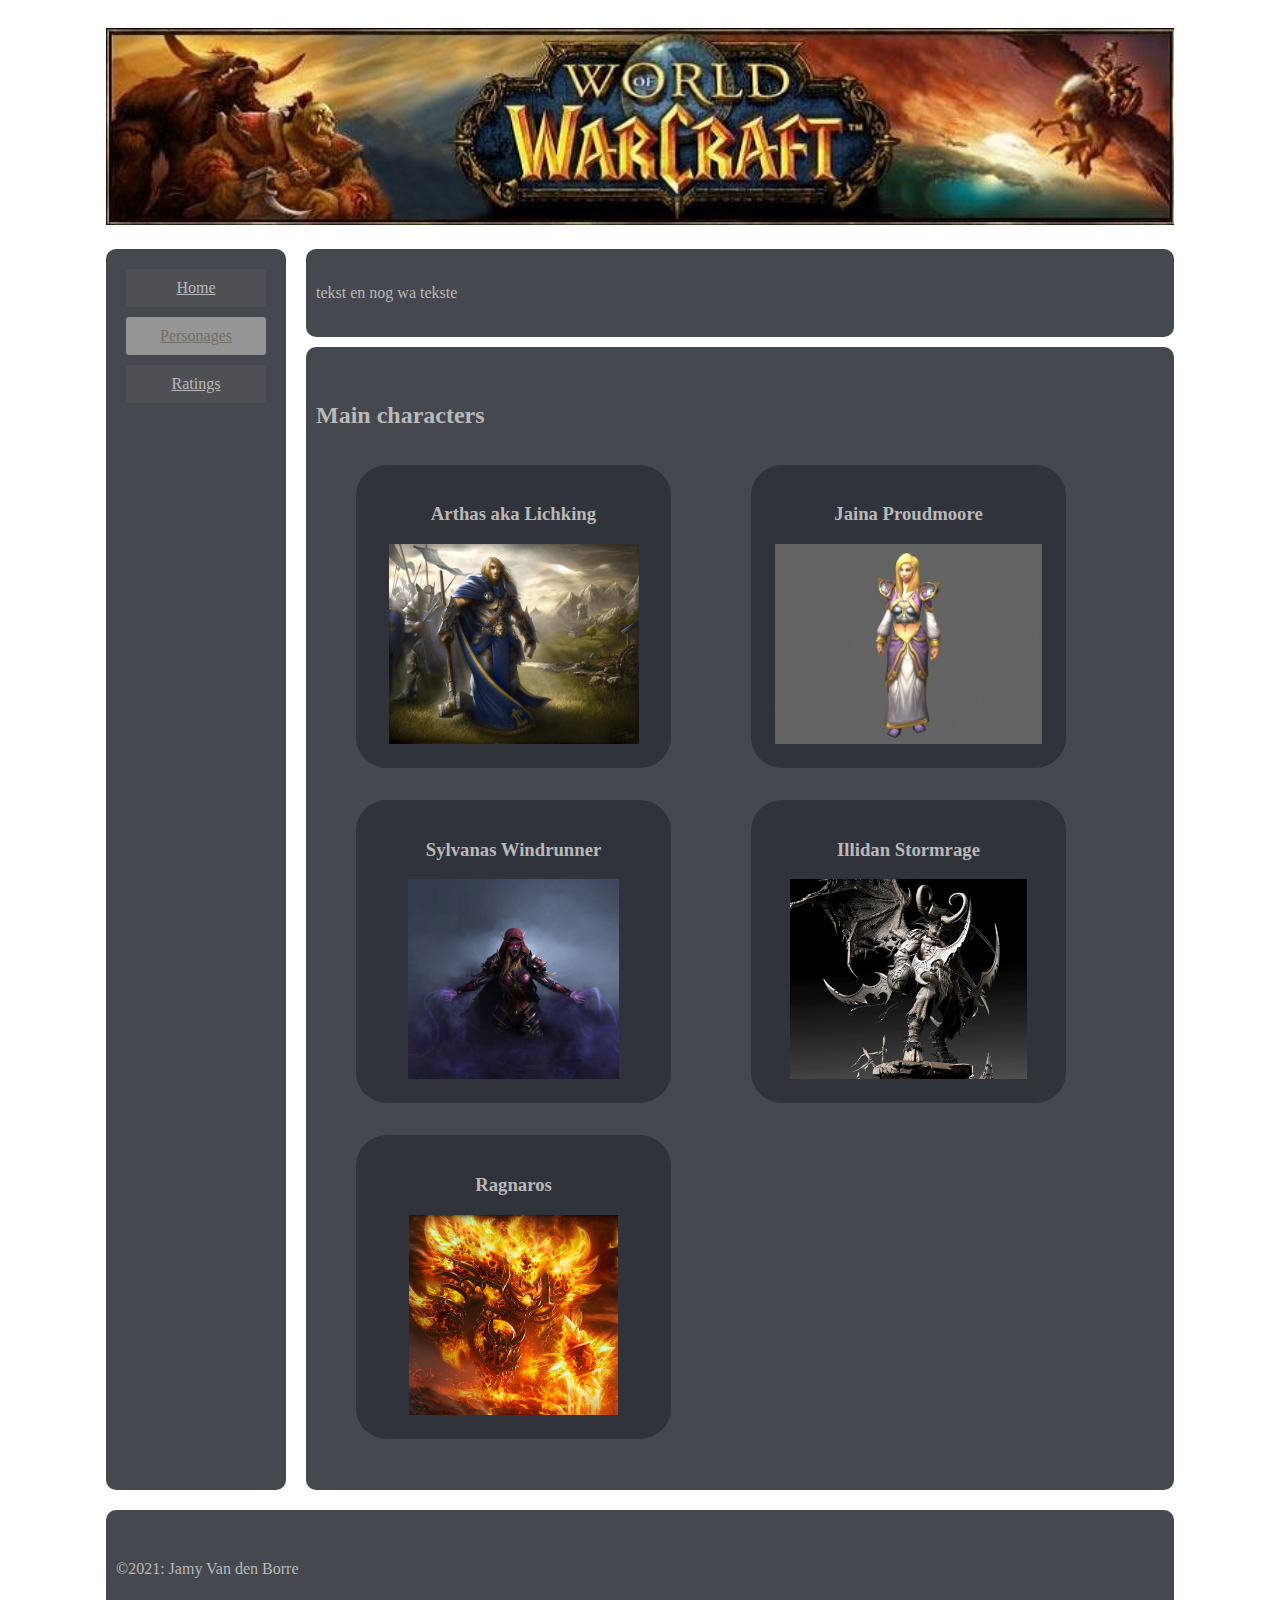
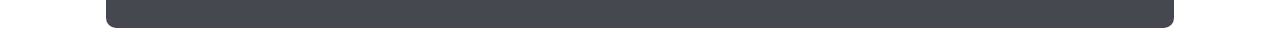
==== personages.html @ ccd1cb8b "Add images to character page" ====
<!DOCTYPE html>
<html lang="en">
<head>
    <meta charset="UTF-8">
    <meta http-equiv="X-UA-Compatible" content="IE=edge">
    <meta name="viewport" content="width=device-width, initial-scale=1.0">
    <link rel="stylesheet" href="css/mainstyle.css">
    <link rel="stylesheet" href="css/positioning.css">
    <link rel="stylesheet" href="css/media-queries.css">
    <title>Personages</title>
</head>
<body>
    <div class="container">
        <header>
            <a href="https://worldofwarcraft.com/en-us/"><img src="images/worldofwarcraftBanner.jpg" alt="World of Warcraft Banner"></a>
        </header>
        <nav>
            <div class="desktop">
                <a href="index.html">Home</a>
                <a href=# class="currentPage">Personages</a>
                <a href="ratings.html">Ratings</a>
            </div>
        </nav>
        <main>
            <section>
                tekst en nog wa tekste
            </section>
            <section>
                <h2>Main characters</h2>
                <div class="fotoContainer">
                    <figure>
                        <h3>Arthas aka Lichking</h3>
                        <img src="images/prince_arthas_by_tamplierpainter-d3g0ks9.jpg" alt="Arthas">
                    </figure>
                    <figure>
                        <h3>Jaina Proudmoore</h3>
                        <img src="images/jaina.jpg" alt="Jaina">
                    </figure>
                    <figure>
                        <h3>Sylvanas Windrunner</h3>
                        <img src="images/Sylvanas.jpg" alt="Sylvanas">
                    </figure>
                    <figure>
                        <h3>Illidan Stormrage</h3>
                        <img src="images/Illidan.jpeg" alt="Illidan">
                    </figure>
                    <figure>
                        <h3>Ragnaros</h3>
                        <img src="images/Ragnaros_the_Firelord.png" alt="Ragnaros">
                    </figure>
                </div>
            </section>
        </main>
        <footer>
            &copy;2021: Jamy Van den Borre
        </footer>
    </div>
</body>
</html>
---- css/mainstyle.css ----
body{
    background: url(../images/background_worldofwarcraft_shadowlands.jpg);
    background-size: cover;
    background-position: center;
    background-repeat: no-repeat;
    background-attachment: fixed;
    margin-right: auto;
    margin-left: auto;
    padding: 10px;
    width: 85%;
    color: rgb(185, 185, 185);
}
nav, section, footer{
    margin: 10px;
    border-radius: 10px;
    background-color: #22242cd5;
}
header{
    margin: 10px;
    text-align: center;
}
header img{
    width: 100%;
}
.menuToggle{
    position: relative;
}
.menuToggle input{
    display: block;
    width: 40px;
    height: 40px;
    position:absolute;
    top: -15px;
    left: -2px;
    opacity: 0;
    z-index: 2;
}
.menuToggle span{
    display: inline-block;
    width: 20px;
    height: 4px;
    margin-bottom: 5px;
    position: relative;
    background: #cdcdcd;
    border-radius: 3px;
    transition: transform 0.5s cubic-bezier(0.77,0.2,0.05,1.0),
                background-color 1s;
}
.menuToggle .spanLeft{
    transform: rotate(45deg) translate(5px, -4px);
}
.menuToggle .spanRight{
    transform: rotate(-45deg) translate(-5px, -4px);
}
.menuToggle input:hover ~ span{
    background: #FF9800;
}
.menuToggle input:checked ~ .spanLeft{
    transform: rotate(-45deg) translate(5px, 4px);
}
.menuToggle input:checked ~ .spanRight{
    transform: rotate(45deg) translate(-5px, 4px);
}
.menuToggle .text{
    transition: font-size 0.5s cubic-bezier(0.77,0.2,0.05,1.0)
}
.menuToggle input:checked ~ .text{
    font-size: 0px;
}
.desktop{
    display: flex;
    flex-direction: column;
    margin: 10px;
    text-align: center;
    align-content: center;
}
nav div a{
    background-color: rgba(114, 109, 102, 0.233);
    margin: 10px 10px 0px 10px;
    border-radius: 3px;
    padding: 10px;
    color: rgb(185, 185, 185);
}
nav div a:hover, .currentPage{
    background-color: rgb(150, 150, 150);
    color: rgb(114, 109, 102);
}
section{
    padding: 35px 10px 35px 10px;
}
footer{
    padding: 50px 10px 50px 10px;
}
.fotoContainer{
    display: flex;
    flex-wrap: wrap;
    align-content: center;
}
.fotoContainer figure{
    text-align: center;
    background-color: #22242c91;
    padding: 20px;
    border-radius: 10%;
    width: 275px;
}
.fotoContainer figure img{
    max-height: 200px;
}
---- css/positioning.css ----
.container{
    display: grid;
    grid-template-areas: 'header header' 'nav main' 'footer footer';
    grid-template-rows: repeat(3 auto);
    grid-template-columns: 200px auto;
}
header{
    grid-area: header;
}
nav{
    grid-area: nav;
}
main{
    grid-area: main;
}
footer{
    grid-area: footer;
}
---- css/media-queries.css ----
@media only screen and (max-width: 600px){
    .container{
        grid-template-areas: 'header' 'nav' 'main' 'footer';
        grid-template-columns: auto;
        grid-template-rows: auto;
    }
    body{
        font-size: 20px;
        width: 95%;
    }
}
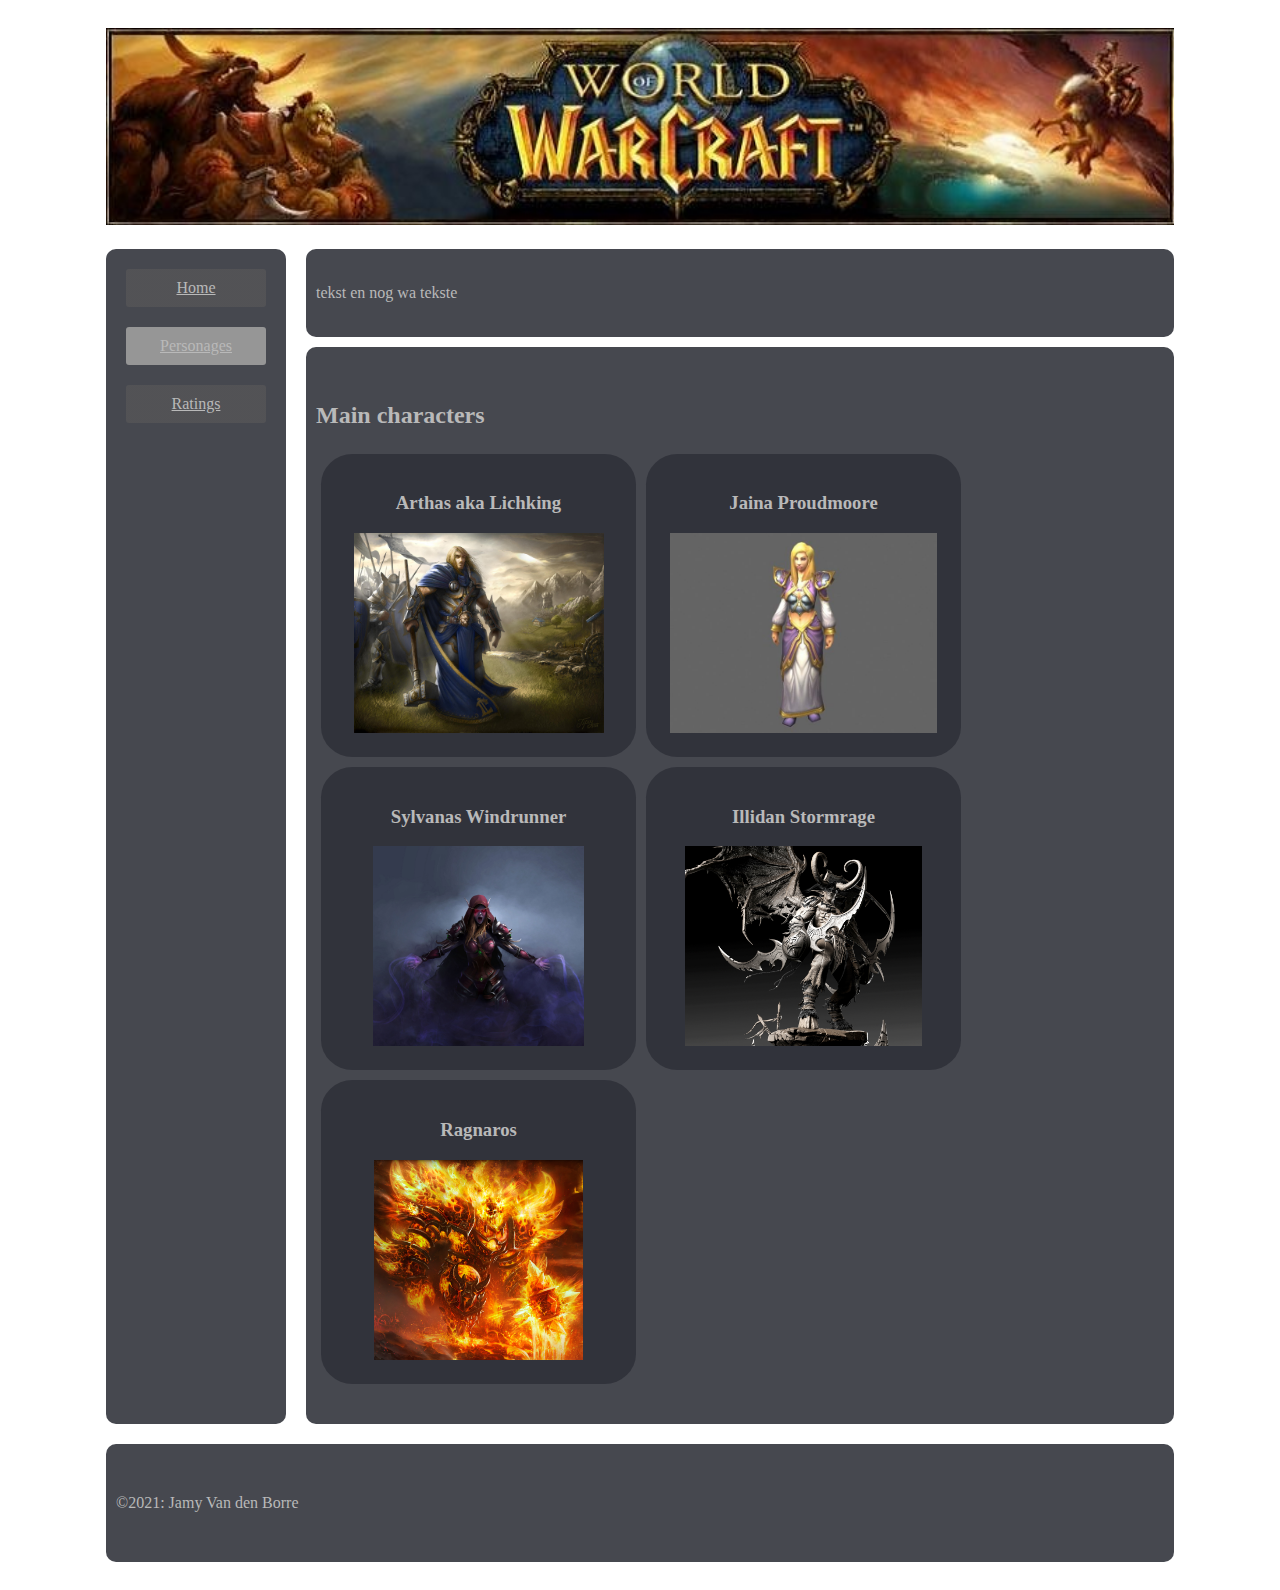
==== commit 5b296adb: "Implement hover nav buttons" ====
--- a/personages.html
+++ b/personages.html
@@ -16,9 +16,27 @@
         </header>
         <nav>
             <div class="desktop">
-                <a href="index.html">Home</a>
-                <a href=# class="currentPage">Personages</a>
-                <a href="ratings.html">Ratings</a>
+                <a href="index.html">
+                    <div class="outer">
+                        <div class="hover">
+                            Home
+                        </div>
+                    </div>
+                </a>
+                <a href=#>
+                    <div class="outer">
+                        <div class="currentPage">
+                            Personages
+                        </div>
+                    </div>
+                </a>
+                <a href="ratings.html">
+                    <div class="outer">
+                        <div class="hover">
+                            Ratings
+                        </div>
+                    </div>
+                </a>
             </div>
         </nav>
         <main>
--- a/css/mainstyle.css
+++ b/css/mainstyle.css
@@ -10,6 +10,7 @@
     padding: 10px;
     width: 85%;
     color: rgb(185, 185, 185);
+    overflow-x: hidden;
 }
 nav, section, footer{
     margin: 10px;
@@ -68,23 +69,38 @@
 .menuToggle input:checked ~ .text{
     font-size: 0px;
 }
-.desktop{
+nav .desktop{
     display: flex;
     flex-direction: column;
-    margin: 10px;
+    margin: 20px;
     text-align: center;
     align-content: center;
 }
-nav div a{
-    background-color: rgba(114, 109, 102, 0.233);
-    margin: 10px 10px 0px 10px;
+.outer{
+    margin: 0px 0px 20px 0px;
+}
+nav .desktop .hover, nav a{
+    color: rgb(185, 185, 185);
+}
+nav .desktop .hover{
     border-radius: 3px;
     padding: 10px;
-    color: rgb(185, 185, 185);
+    display: block;
+    
+    background: linear-gradient(to right, 
+    rgb(150, 150, 150) 50%, rgba(114, 109, 102, 0.281) 50%);
+    background-size: 200% 100%;
+    background-position: right bottom;
+    transition: background-position .5s ease-out;
 }
-nav div a:hover, .currentPage{
+.currentPage{
     background-color: rgb(150, 150, 150);
-    color: rgb(114, 109, 102);
+    border-radius: 3px;
+    padding: 10px;
+    display: block;
+}
+nav .desktop .hover:hover{
+    background-position: left bottom;
 }
 section{
     padding: 35px 10px 35px 10px;
@@ -103,6 +119,7 @@
     padding: 20px;
     border-radius: 10%;
     width: 275px;
+    margin: 5px;
 }
 .fotoContainer figure img{
     max-height: 200px;
--- a/css/media-queries.css
+++ b/css/media-queries.css
@@ -1,4 +1,4 @@
-@media only screen and (max-width: 600px){
+@media only screen and (max-width: 512px){
     .container{
         grid-template-areas: 'header' 'nav' 'main' 'footer';
         grid-template-columns: auto;
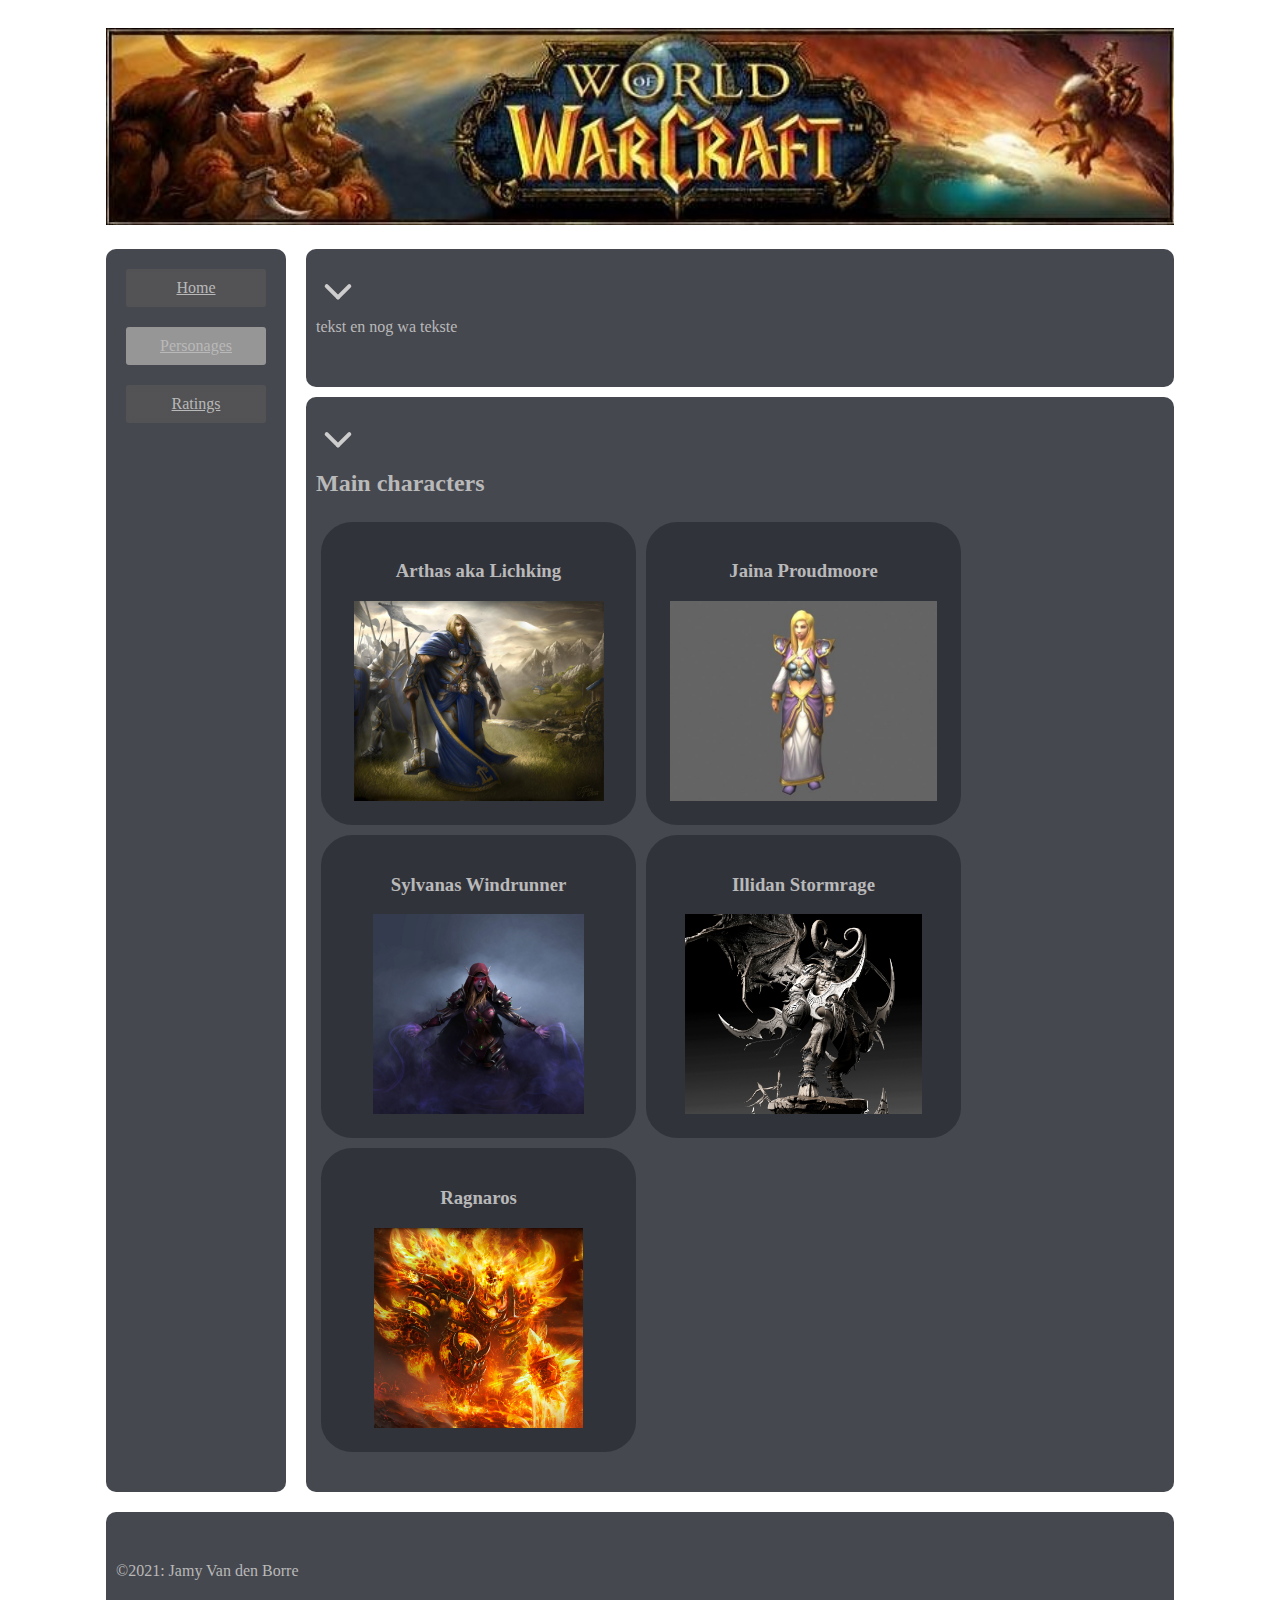
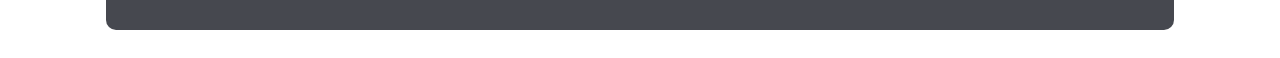
==== commit 93a45ef3: "Add new css file InvertButton.css" ====
--- a/personages.html
+++ b/personages.html
@@ -7,6 +7,7 @@
     <link rel="stylesheet" href="css/mainstyle.css">
     <link rel="stylesheet" href="css/positioning.css">
     <link rel="stylesheet" href="css/media-queries.css">
+    <link rel="stylesheet" href="css/invertButton.css">
     <title>Personages</title>
 </head>
 <body>
@@ -16,56 +17,72 @@
         </header>
         <nav>
             <div class="desktop">
-                <a href="index.html">
-                    <div class="outer">
+                <div class="outer">
+                    <a href="index.html">
                         <div class="hover">
                             Home
                         </div>
-                    </div>
-                </a>
-                <a href=#>
-                    <div class="outer">
+                    </a>
+                </div>
+                
+                <div class="outer">
+                    <a href=#>
                         <div class="currentPage">
                             Personages
                         </div>
-                    </div>
-                </a>
-                <a href="ratings.html">
-                    <div class="outer">
+                    </a>
+                </div>
+                
+                <div class="outer">
+                    <a href="ratings.html">
                         <div class="hover">
                             Ratings
                         </div>
-                    </div>
-                </a>
+                    </a>
+                </div>
             </div>
         </nav>
         <main>
             <section>
-                tekst en nog wa tekste
+                <div class="menuToggle">
+                    <input type="checkbox">
+                    <span class="spanLeft"></span>
+                    <span class="spanRight"></span>
+                    <div class="text">
+                        <p>tekst en nog wa tekste</p> 
+                    </div>
+                </div>
             </section>
             <section>
-                <h2>Main characters</h2>
-                <div class="fotoContainer">
-                    <figure>
-                        <h3>Arthas aka Lichking</h3>
-                        <img src="images/prince_arthas_by_tamplierpainter-d3g0ks9.jpg" alt="Arthas">
-                    </figure>
-                    <figure>
-                        <h3>Jaina Proudmoore</h3>
-                        <img src="images/jaina.jpg" alt="Jaina">
-                    </figure>
-                    <figure>
-                        <h3>Sylvanas Windrunner</h3>
-                        <img src="images/Sylvanas.jpg" alt="Sylvanas">
-                    </figure>
-                    <figure>
-                        <h3>Illidan Stormrage</h3>
-                        <img src="images/Illidan.jpeg" alt="Illidan">
-                    </figure>
-                    <figure>
-                        <h3>Ragnaros</h3>
-                        <img src="images/Ragnaros_the_Firelord.png" alt="Ragnaros">
-                    </figure>
+                <div class="menuToggle">
+                    <input type="checkbox">
+                    <span class="spanLeft"></span>
+                    <span class="spanRight"></span>
+                    <div class="text">
+                        <h2>Main characters</h2>
+                        <div class="fotoContainer">
+                            <figure>
+                                <h3>Arthas aka Lichking</h3>
+                                <img src="images/prince_arthas_by_tamplierpainter-d3g0ks9.jpg" alt="Arthas">
+                            </figure>
+                            <figure>
+                                <h3>Jaina Proudmoore</h3>
+                                <img src="images/jaina.jpg" alt="Jaina">
+                            </figure>
+                            <figure>
+                                <h3>Sylvanas Windrunner</h3>
+                                <img src="images/Sylvanas.jpg" alt="Sylvanas">
+                            </figure>
+                            <figure>
+                                <h3>Illidan Stormrage</h3>
+                                <img src="images/Illidan.jpeg" alt="Illidan">
+                            </figure>
+                            <figure>
+                                <h3>Ragnaros</h3>
+                                <img src="images/Ragnaros_the_Firelord.png" alt="Ragnaros">
+                            </figure>
+                            </div>
+                    </div>
                 </div>
             </section>
         </main>
--- a/css/mainstyle.css
+++ b/css/mainstyle.css
@@ -1,4 +1,3 @@
-
 body{
     background: url(../images/background_worldofwarcraft_shadowlands.jpg);
     background-size: cover;
@@ -10,7 +9,7 @@
     padding: 10px;
     width: 85%;
     color: rgb(185, 185, 185);
-    overflow-x: hidden;
+    
 }
 nav, section, footer{
     margin: 10px;
@@ -23,51 +22,6 @@
 }
 header img{
     width: 100%;
-}
-.menuToggle{
-    position: relative;
-}
-.menuToggle input{
-    display: block;
-    width: 40px;
-    height: 40px;
-    position:absolute;
-    top: -15px;
-    left: -2px;
-    opacity: 0;
-    z-index: 2;
-}
-.menuToggle span{
-    display: inline-block;
-    width: 20px;
-    height: 4px;
-    margin-bottom: 5px;
-    position: relative;
-    background: #cdcdcd;
-    border-radius: 3px;
-    transition: transform 0.5s cubic-bezier(0.77,0.2,0.05,1.0),
-                background-color 1s;
-}
-.menuToggle .spanLeft{
-    transform: rotate(45deg) translate(5px, -4px);
-}
-.menuToggle .spanRight{
-    transform: rotate(-45deg) translate(-5px, -4px);
-}
-.menuToggle input:hover ~ span{
-    background: #FF9800;
-}
-.menuToggle input:checked ~ .spanLeft{
-    transform: rotate(-45deg) translate(5px, 4px);
-}
-.menuToggle input:checked ~ .spanRight{
-    transform: rotate(45deg) translate(-5px, 4px);
-}
-.menuToggle .text{
-    transition: font-size 0.5s cubic-bezier(0.77,0.2,0.05,1.0)
-}
-.menuToggle input:checked ~ .text{
-    font-size: 0px;
 }
 nav .desktop{
     display: flex;
--- a/css/invertButton.css
+++ b/css/invertButton.css
@@ -0,0 +1,45 @@
+.menuToggle{
+    position: relative;
+}
+.menuToggle input{
+    display: block;
+    width: 40px;
+    height: 40px;
+    position:absolute;
+    top: -15px;
+    left: -2px;
+    opacity: 0;
+    z-index: 2;
+}
+.menuToggle span{
+    display: inline-block;
+    width: 20px;
+    height: 4px;
+    margin-bottom: 5px;
+    position: relative;
+    background: #cdcdcd;
+    border-radius: 3px;
+    transition: transform 0.5s cubic-bezier(0.77,0.2,0.05,1.0),
+                background-color 1s;
+}
+.menuToggle .spanLeft{
+    transform: rotate(45deg) translate(5px, -4px);
+}
+.menuToggle .spanRight{
+    transform: rotate(-45deg) translate(-5px, -4px);
+}
+.menuToggle input:hover ~ span{
+    background: #FF9800;
+}
+.menuToggle input:checked ~ .spanLeft{
+    transform: rotate(-45deg) translate(5px, 4px);
+}
+.menuToggle input:checked ~ .spanRight{
+    transform: rotate(45deg) translate(-5px, 4px);
+}
+.menuToggle .text{
+    transition: font-size 0.5s cubic-bezier(0.77,0.2,0.05,1.0)
+}
+.menuToggle input:checked ~ .text{
+    font-size: 0px;
+}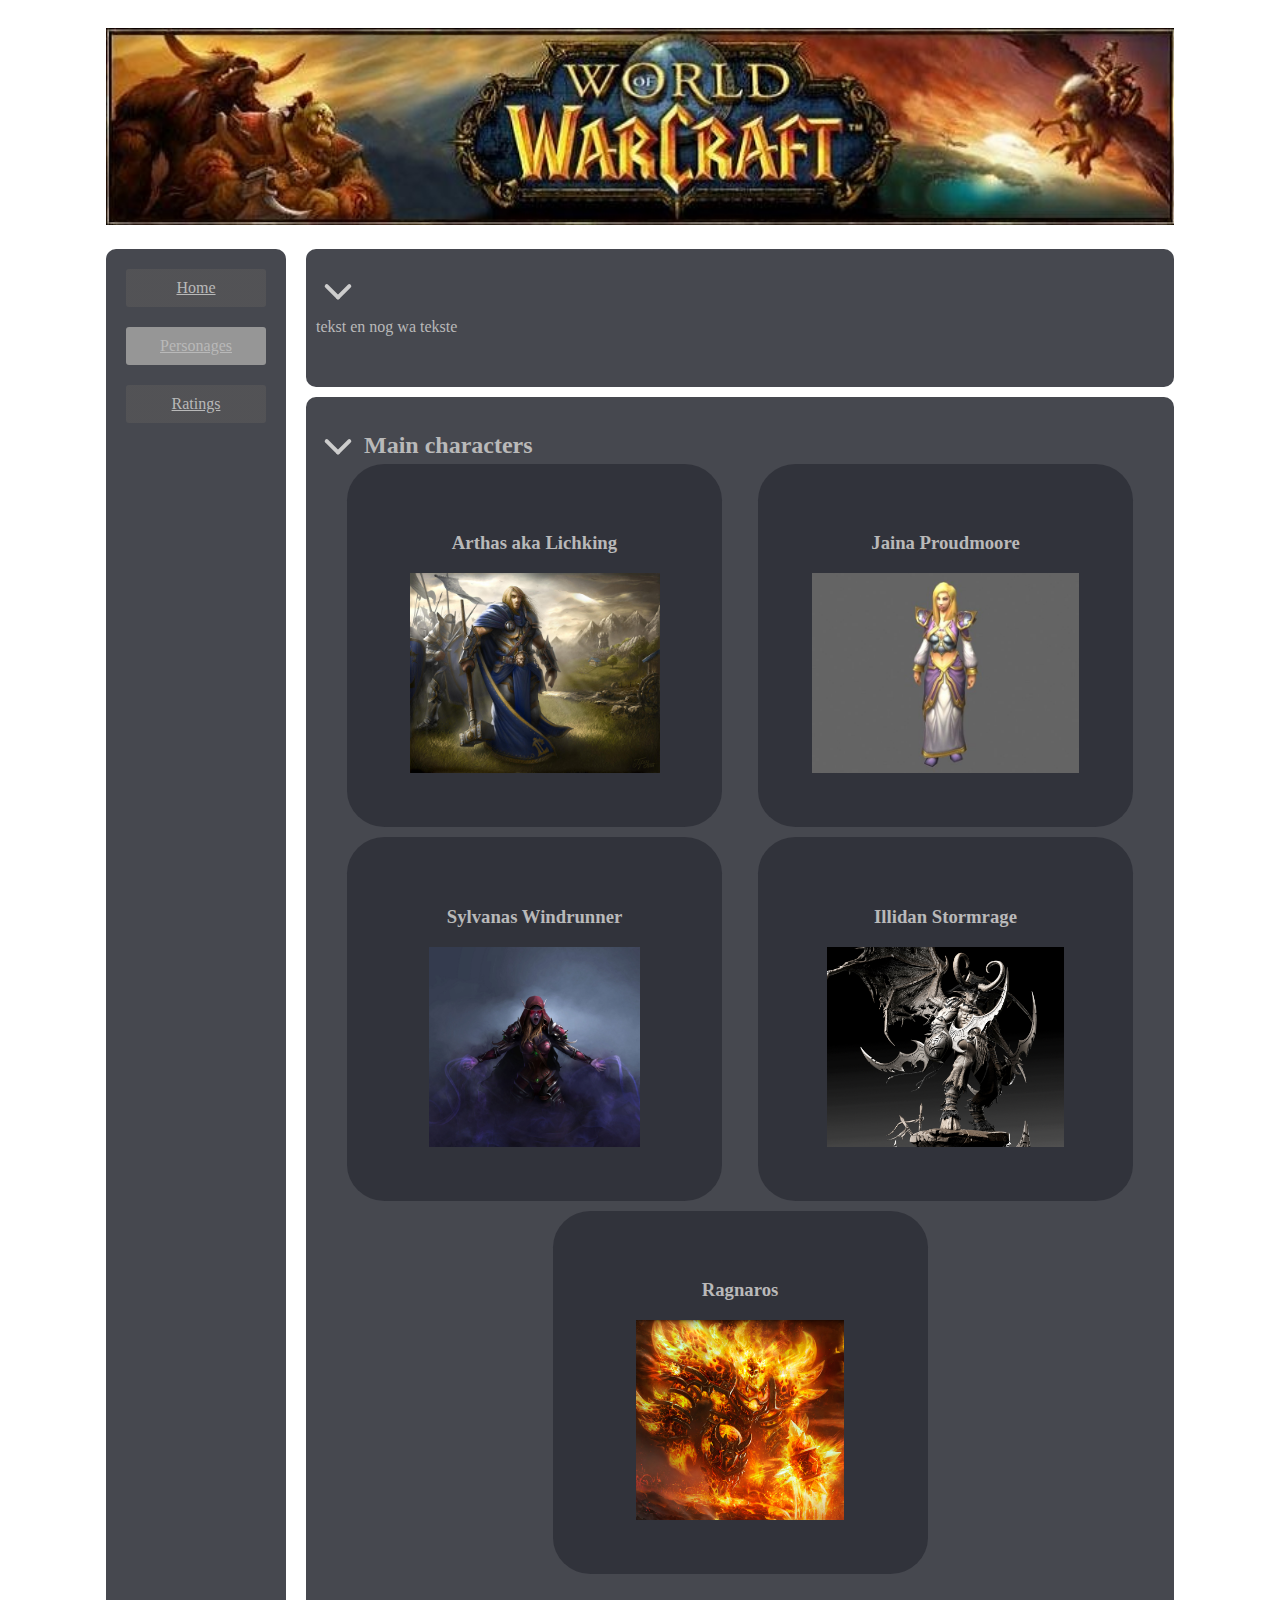
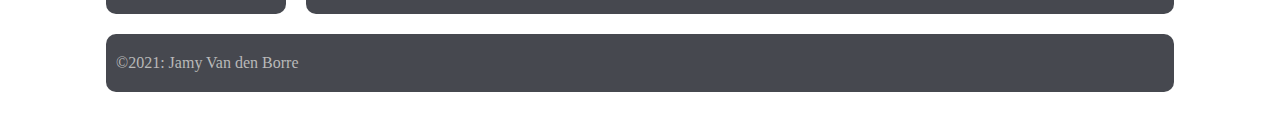
==== commit 91f2fff6: "Fix bug in Character page" ====
--- a/personages.html
+++ b/personages.html
@@ -58,8 +58,8 @@
                     <input type="checkbox">
                     <span class="spanLeft"></span>
                     <span class="spanRight"></span>
+                    <h2>Main characters</h2>
                     <div class="text">
-                        <h2>Main characters</h2>
                         <div class="fotoContainer">
                             <figure>
                                 <h3>Arthas aka Lichking</h3>
--- a/css/mainstyle.css
+++ b/css/mainstyle.css
@@ -60,21 +60,30 @@
     padding: 35px 10px 35px 10px;
 }
 footer{
-    padding: 50px 10px 50px 10px;
+    padding: 20px 10px 20px 10px;
 }
 .fotoContainer{
     display: flex;
     flex-wrap: wrap;
     align-content: center;
+    justify-content: space-evenly;
 }
 .fotoContainer figure{
     text-align: center;
     background-color: #22242c91;
-    padding: 20px;
+    padding: 50px;
     border-radius: 10%;
     width: 275px;
     margin: 5px;
 }
 .fotoContainer figure img{
     max-height: 200px;
+    width: auto;
+}
+h2{
+    display: inline;
+}
+iframe{
+    max-width: 780px;
+    height: auto;
 }--- a/css/media-queries.css
+++ b/css/media-queries.css
@@ -8,4 +8,8 @@
         font-size: 20px;
         width: 95%;
     }
+    
+.fotoContainer figure{
+    padding: 20px;
+}
 }--- a/css/invertButton.css
+++ b/css/invertButton.css
@@ -42,4 +42,7 @@
 }
 .menuToggle input:checked ~ .text{
     font-size: 0px;
+}
+.menuToggle input:checked ~ .text .fotoContainer figure{
+    display: none;
 }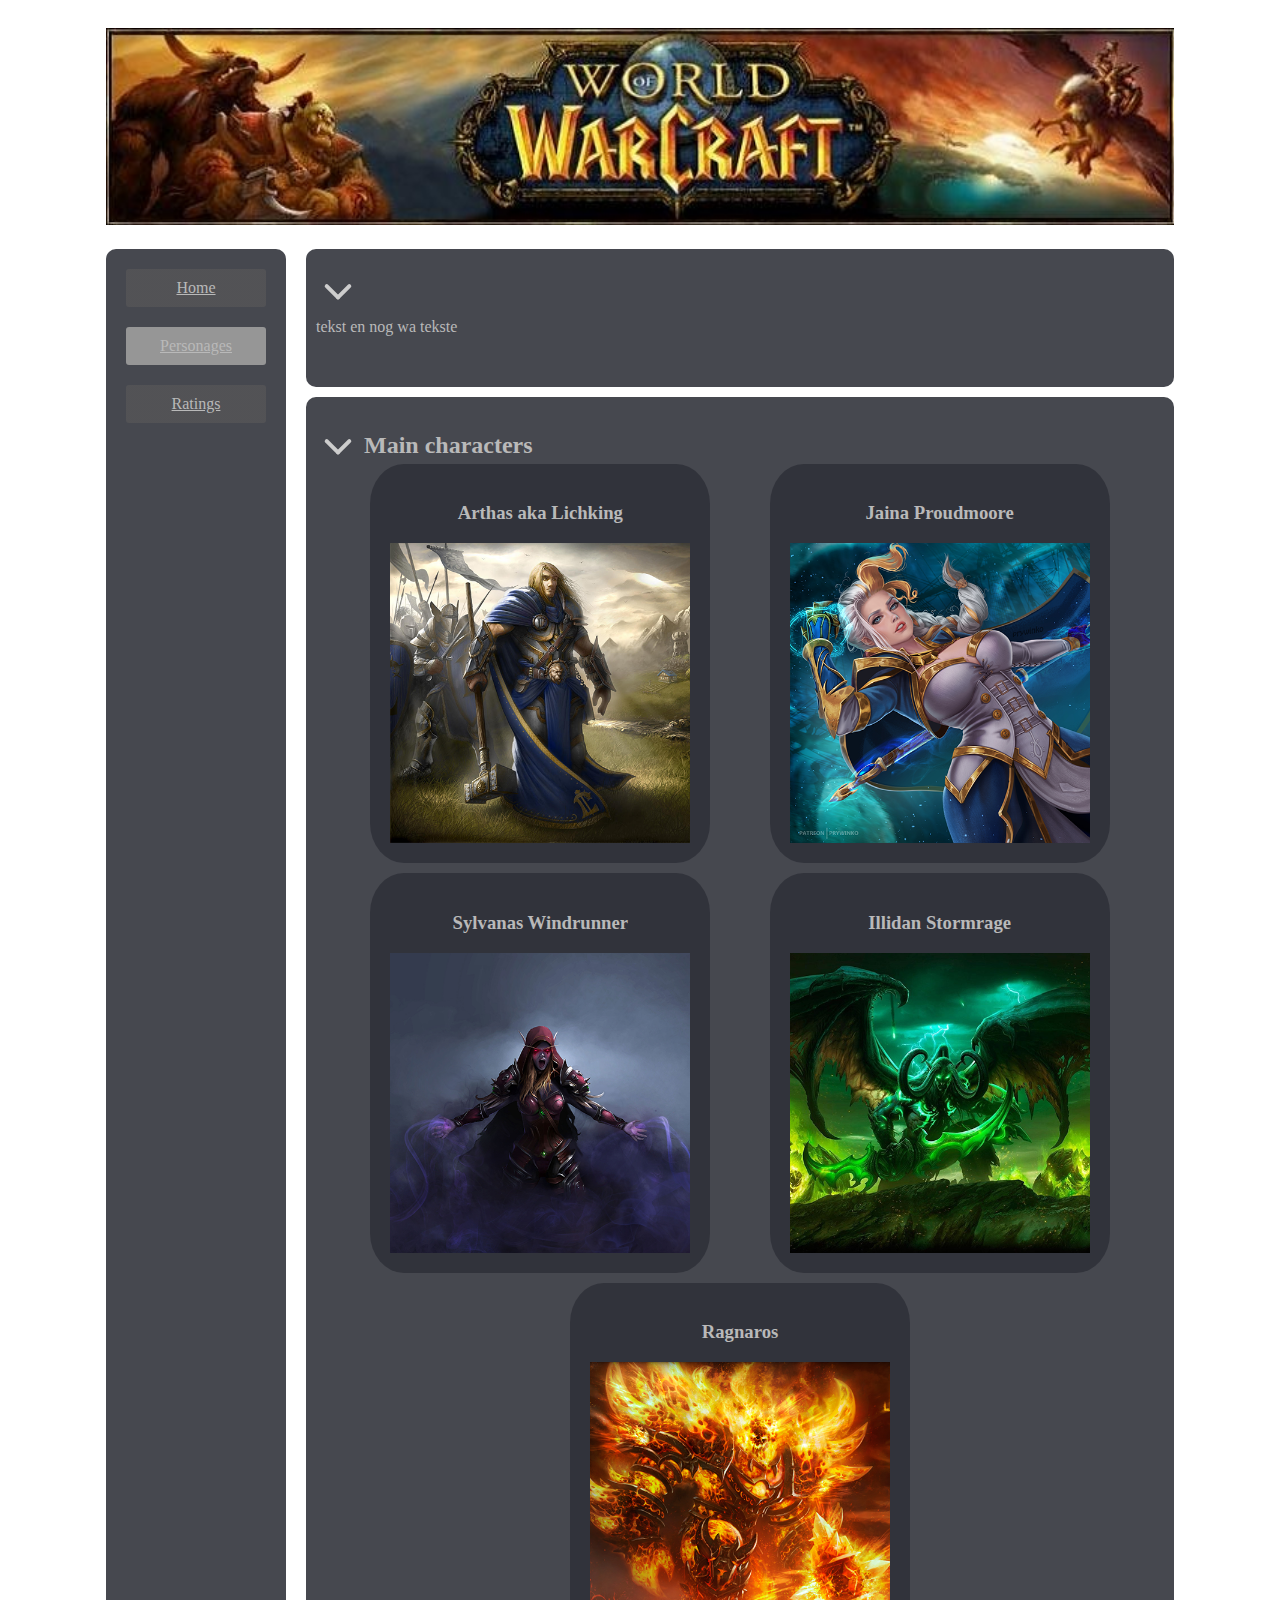
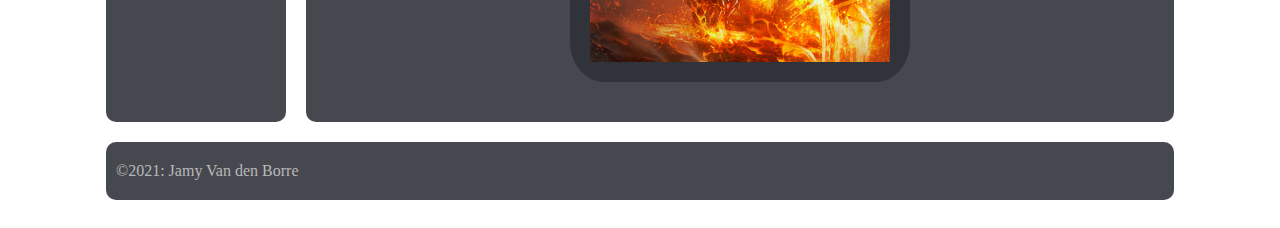
==== commit b94e3218: "Replace img and let cards flip" ====
--- a/personages.html
+++ b/personages.html
@@ -6,8 +6,9 @@
     <meta name="viewport" content="width=device-width, initial-scale=1.0">
     <link rel="stylesheet" href="css/mainstyle.css">
     <link rel="stylesheet" href="css/positioning.css">
+    <link rel="stylesheet" href="css/invertButton.css">
+    <link rel="stylesheet" href="css/characters.css">
     <link rel="stylesheet" href="css/media-queries.css">
-    <link rel="stylesheet" href="css/invertButton.css">
     <title>Personages</title>
 </head>
 <body>
@@ -63,23 +64,69 @@
                         <div class="fotoContainer">
                             <figure>
                                 <h3>Arthas aka Lichking</h3>
-                                <img src="images/prince_arthas_by_tamplierpainter-d3g0ks9.jpg" alt="Arthas">
+                                <div class="flipCard">
+                                    <div class="flipCardInner">
+                                        <div class="flipCardFront">
+                                            <img src="images/Prince_Arthas.png" alt="Arthas">
+                                        </div>
+                                        <div class="flipCardBack">
+                                            <p>Lost as a child she became a kirintor</p>
+                                        </div>
+                                    </div>
+                                </div>
                             </figure>
+
                             <figure>
                                 <h3>Jaina Proudmoore</h3>
-                                <img src="images/jaina.jpg" alt="Jaina">
+                                <div class="flipCard">
+                                    <div class="flipCardInner">
+                                        <div class="flipCardFront">
+                                            <img src="images/Jaina_Proudmore.png" alt="Jaina">
+                                        </div>
+                                        <div class="flipCardBack">
+                                            <p>Lost as a child she became a kirintor</p>
+                                        </div>
+                                    </div>
+                                </div>
                             </figure>
                             <figure>
                                 <h3>Sylvanas Windrunner</h3>
-                                <img src="images/Sylvanas.jpg" alt="Sylvanas">
+                                <div class="flipCard">
+                                    <div class="flipCardInner">
+                                        <div class="flipCardFront">
+                                    <img src="images/Sylvanas_Windrunner.png" alt="Sylvanas">
+                                </div>
+                                <div class="flipCardBack">
+                                    <p>Lost as a child she became a kirintor</p>
+                                </div>
+                            </div>
+                        </div>
                             </figure>
                             <figure>
                                 <h3>Illidan Stormrage</h3>
-                                <img src="images/Illidan.jpeg" alt="Illidan">
+                                <div class="flipCard">
+                                    <div class="flipCardInner">
+                                        <div class="flipCardFront">
+                                    <img src="images/Illidan_Stormrage.png" alt="Illidan"> 
+                                </div>
+                                <div class="flipCardBack">
+                                    <p>Lost as a child she became a kirintor</p>
+                                </div>
+                            </div>
+                        </div>
                             </figure>
                             <figure>
                                 <h3>Ragnaros</h3>
-                                <img src="images/Ragnaros_the_Firelord.png" alt="Ragnaros">
+                                <div class="flipCard">
+                                    <div class="flipCardInner">
+                                        <div class="flipCardFront">
+                                    <img src="images/Ragnaros.png" alt="Ragnaros">
+                                </div>
+                                <div class="flipCardBack">
+                                    <p>Lost as a child she became a kirintor</p>
+                                </div>
+                            </div>
+                        </div>
                             </figure>
                             </div>
                     </div>
--- a/css/mainstyle.css
+++ b/css/mainstyle.css
@@ -62,24 +62,6 @@
 footer{
     padding: 20px 10px 20px 10px;
 }
-.fotoContainer{
-    display: flex;
-    flex-wrap: wrap;
-    align-content: center;
-    justify-content: space-evenly;
-}
-.fotoContainer figure{
-    text-align: center;
-    background-color: #22242c91;
-    padding: 50px;
-    border-radius: 10%;
-    width: 275px;
-    margin: 5px;
-}
-.fotoContainer figure img{
-    max-height: 200px;
-    width: auto;
-}
 h2{
     display: inline;
 }
--- a/css/characters.css
+++ b/css/characters.css
@@ -0,0 +1,54 @@
+.fotoContainer{
+    display: flex;
+    flex-wrap: wrap;
+    align-content: center;
+    justify-content: space-evenly;
+}
+.fotoContainer figure{
+    align-items: center;
+    text-align: center;
+    background-color: #22242c91;
+    padding: 20px;
+    border-radius: 10%;
+    margin: 5px;
+}
+.flipCard {
+    background-color: transparent;
+    width: 300px;
+    height: 300px;
+}
+
+.flipCardInner {
+    position: relative;
+    width: 100%;
+    height: 100%;
+    text-align: center;
+    transition: transform 0.6s;
+    transform-style: preserve-3d;
+}
+
+.flipCard:hover .flipCardInner {
+    transform: rotateY(180deg);
+}
+
+.flipCardFront, .flipCardBack {
+    position: absolute;
+    width: 100%;
+    height: 100%;
+    -webkit-backface-visibility: hidden;
+    backface-visibility: hidden;
+}
+
+.flipCardFront {
+    background-color: #bbb;
+    color: black;
+}
+
+.flipCardBack {
+    background-color: #2980b9;
+    color: white;
+    transform: rotateY(180deg);
+}
+figure img{
+    width: 300px;
+}--- a/css/media-queries.css
+++ b/css/media-queries.css
@@ -8,8 +8,14 @@
         font-size: 20px;
         width: 95%;
     }
-    
-.fotoContainer figure{
-    padding: 20px;
-}
+    .fotoContainer figure{
+        padding: 20px;
+    }
+    .flipCard{
+        width: 250px;
+        height: 250px;
+    }
+    figure img{
+        width: 250px;
+    }
 }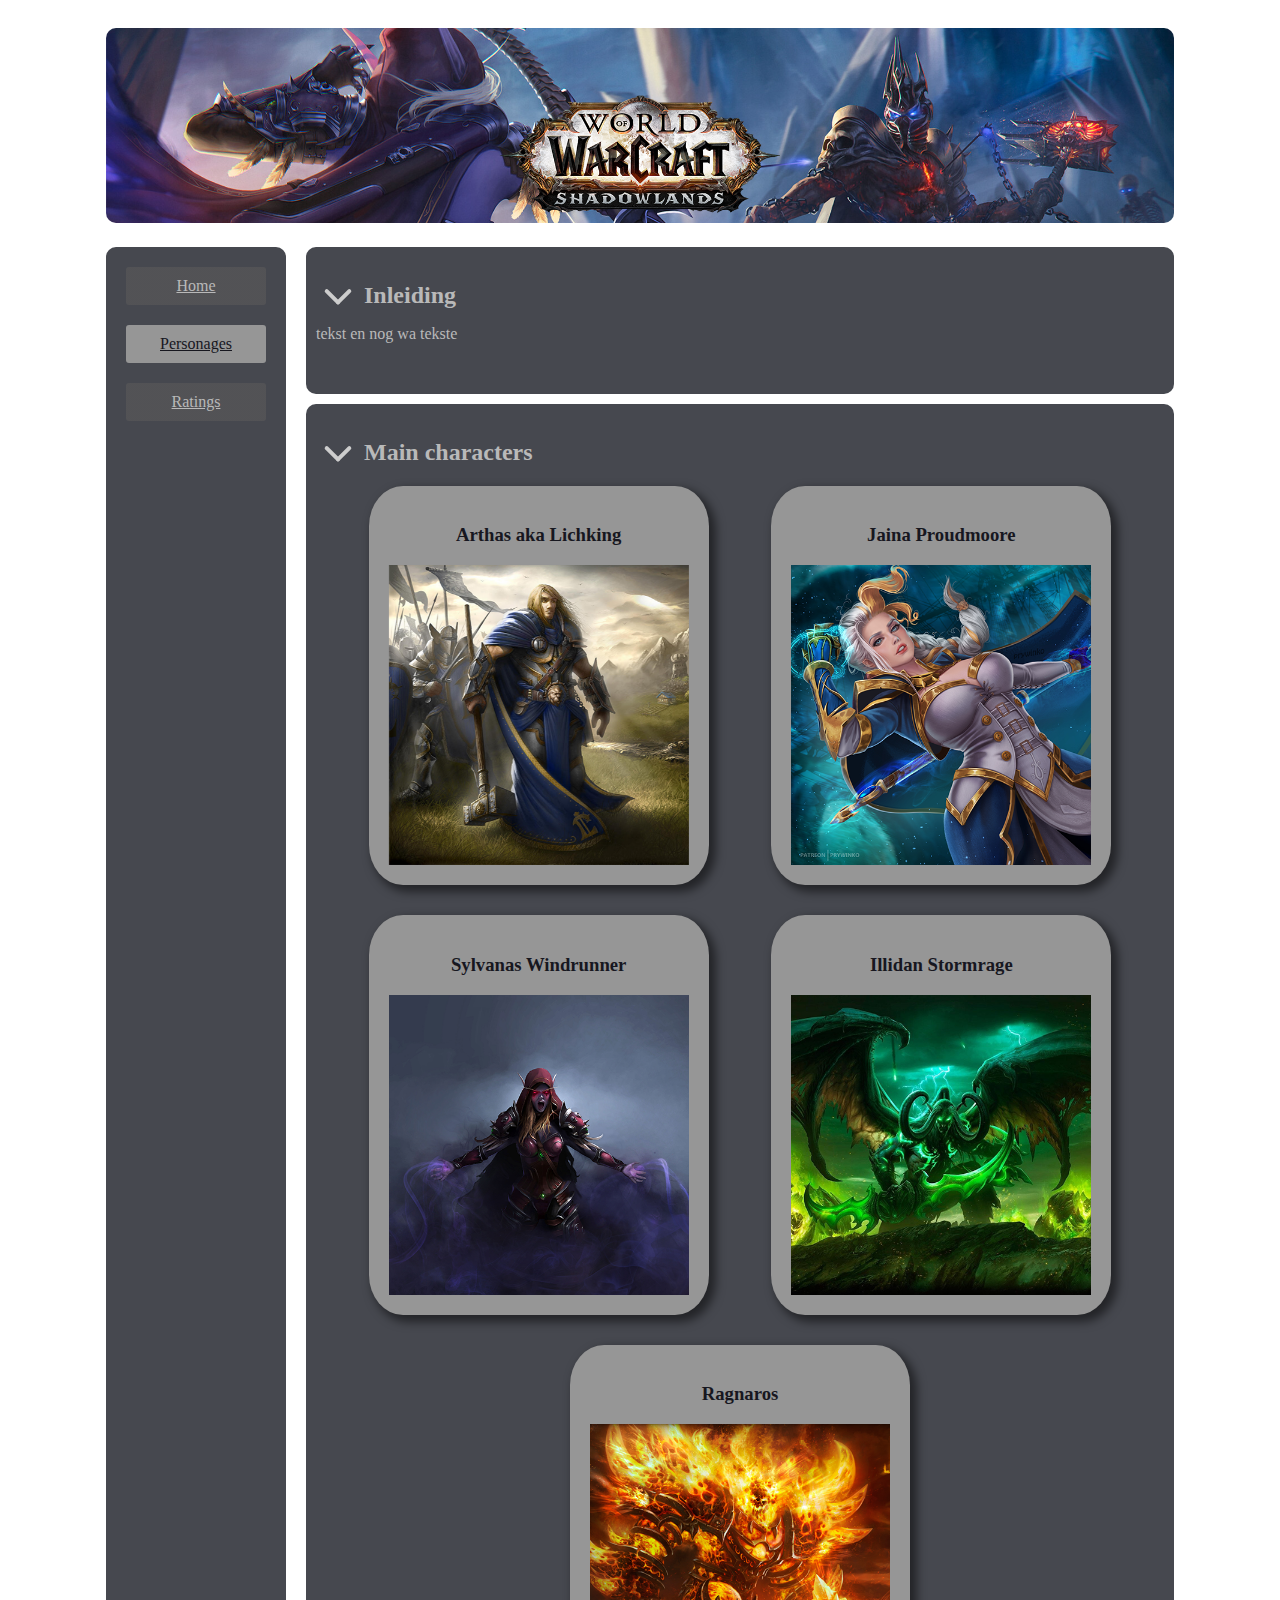
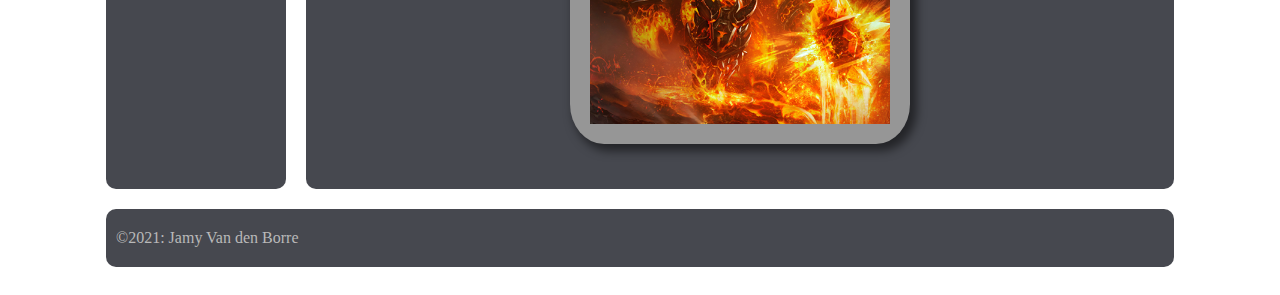
==== commit 414f91ff: "Change in header" ====
--- a/personages.html
+++ b/personages.html
@@ -1,5 +1,6 @@
 <!DOCTYPE html>
-<html lang="en">
+<html lang="nl">
+
 <head>
     <meta charset="UTF-8">
     <meta http-equiv="X-UA-Compatible" content="IE=edge">
@@ -11,10 +12,12 @@
     <link rel="stylesheet" href="css/media-queries.css">
     <title>Personages</title>
 </head>
+
 <body>
     <div class="container">
         <header>
-            <a href="https://worldofwarcraft.com/en-us/"><img src="images/worldofwarcraftBanner.jpg" alt="World of Warcraft Banner"></a>
+            <a href="https://worldofwarcraft.com/en-us/" target="_blank"><img src="images/ShadowLandsBanner.png"
+                    alt="World of Warcraft Banner"></a>
         </header>
         <nav>
             <div class="desktop">
@@ -25,7 +28,7 @@
                         </div>
                     </a>
                 </div>
-                
+
                 <div class="outer">
                     <a href=#>
                         <div class="currentPage">
@@ -33,7 +36,7 @@
                         </div>
                     </a>
                 </div>
-                
+
                 <div class="outer">
                     <a href="ratings.html">
                         <div class="hover">
@@ -49,8 +52,9 @@
                     <input type="checkbox">
                     <span class="spanLeft"></span>
                     <span class="spanRight"></span>
+                    <h2>Inleiding</h2>
                     <div class="text">
-                        <p>tekst en nog wa tekste</p> 
+                        <p>tekst en nog wa tekste</p>
                     </div>
                 </div>
             </section>
@@ -63,7 +67,9 @@
                     <div class="text">
                         <div class="fotoContainer">
                             <figure>
-                                <h3>Arthas aka Lichking</h3>
+                                <a href="https://wowpedia.fandom.com/wiki/Arthas_Menethil" target="_blank">
+                                    <h3>Arthas aka Lichking</h3>
+                                </a>
                                 <div class="flipCard">
                                     <div class="flipCardInner">
                                         <div class="flipCardFront">
@@ -77,7 +83,9 @@
                             </figure>
 
                             <figure>
-                                <h3>Jaina Proudmoore</h3>
+                                <a href="https://wowpedia.fandom.com/wiki/Jaina_Proudmoore" target="_blank">
+                                    <h3>Jaina Proudmoore</h3>
+                                </a>
                                 <div class="flipCard">
                                     <div class="flipCardInner">
                                         <div class="flipCardFront">
@@ -89,46 +97,55 @@
                                     </div>
                                 </div>
                             </figure>
+
                             <figure>
-                                <h3>Sylvanas Windrunner</h3>
+                                <a href="https://wowpedia.fandom.com/wiki/Sylvanas_Windrunner" target="_blank">
+                                    <h3>Sylvanas Windrunner</h3>
+                                </a>
                                 <div class="flipCard">
                                     <div class="flipCardInner">
                                         <div class="flipCardFront">
-                                    <img src="images/Sylvanas_Windrunner.png" alt="Sylvanas">
+                                            <img src="images/Sylvanas_Windrunner.png" alt="Sylvanas">
+                                        </div>
+                                        <div class="flipCardBack">
+                                            <p>Lost as a child she became a kirintor</p>
+                                        </div>
+                                    </div>
                                 </div>
-                                <div class="flipCardBack">
-                                    <p>Lost as a child she became a kirintor</p>
-                                </div>
-                            </div>
-                        </div>
                             </figure>
+
                             <figure>
-                                <h3>Illidan Stormrage</h3>
+                                <a href="https://wowpedia.fandom.com/wiki/Illidan_Stormrage" target="_blank">
+                                    <h3>Illidan Stormrage</h3>
+                                </a>
                                 <div class="flipCard">
                                     <div class="flipCardInner">
                                         <div class="flipCardFront">
-                                    <img src="images/Illidan_Stormrage.png" alt="Illidan"> 
+                                            <img src="images/Illidan_Stormrage.png" alt="Illidan">
+                                        </div>
+                                        <div class="flipCardBack">
+                                            <p>Lost as a child she became a kirintor</p>
+                                        </div>
+                                    </div>
                                 </div>
-                                <div class="flipCardBack">
-                                    <p>Lost as a child she became a kirintor</p>
-                                </div>
-                            </div>
-                        </div>
                             </figure>
+
                             <figure>
-                                <h3>Ragnaros</h3>
+                                <a href="https://wowpedia.fandom.com/wiki/Ragnaros" target="_blank">
+                                    <h3>Ragnaros</h3>
+                                </a>
                                 <div class="flipCard">
                                     <div class="flipCardInner">
                                         <div class="flipCardFront">
-                                    <img src="images/Ragnaros.png" alt="Ragnaros">
+                                            <img src="images/Ragnaros.png" alt="Ragnaros">
+                                        </div>
+                                        <div class="flipCardBack">
+                                            <p>Lost as a child she became a kirintor</p>
+                                        </div>
+                                    </div>
                                 </div>
-                                <div class="flipCardBack">
-                                    <p>Lost as a child she became a kirintor</p>
-                                </div>
-                            </div>
+                            </figure>
                         </div>
-                            </figure>
-                            </div>
                     </div>
                 </div>
             </section>
--- a/css/mainstyle.css
+++ b/css/mainstyle.css
@@ -22,6 +22,7 @@
 }
 header img{
     width: 100%;
+    border-radius: 10px;
 }
 nav .desktop{
     display: flex;
@@ -49,6 +50,8 @@
 }
 .currentPage{
     background-color: rgb(150, 150, 150);
+    color: rgb(23, 23, 31);
+    text-decoration: inherit;
     border-radius: 3px;
     padding: 10px;
     display: block;
--- a/css/characters.css
+++ b/css/characters.css
@@ -7,10 +7,12 @@
 .fotoContainer figure{
     align-items: center;
     text-align: center;
-    background-color: #22242c91;
+    box-shadow: 5px 5px 10px 2px rgb(0 0 0 / 50%);
+    background-color: rgb(150, 150, 150);
     padding: 20px;
     border-radius: 10%;
-    margin: 5px;
+    margin: 10px;
+    margin-top: 20px;
 }
 .flipCard {
     background-color: transparent;
@@ -39,11 +41,6 @@
     backface-visibility: hidden;
 }
 
-.flipCardFront {
-    background-color: #bbb;
-    color: black;
-}
-
 .flipCardBack {
     background-color: #2980b9;
     color: white;
@@ -51,4 +48,8 @@
 }
 figure img{
     width: 300px;
-}+}
+figure a:visited, figure a:link{
+    color: rgb(23, 23, 31);
+    text-decoration: inherit;
+}
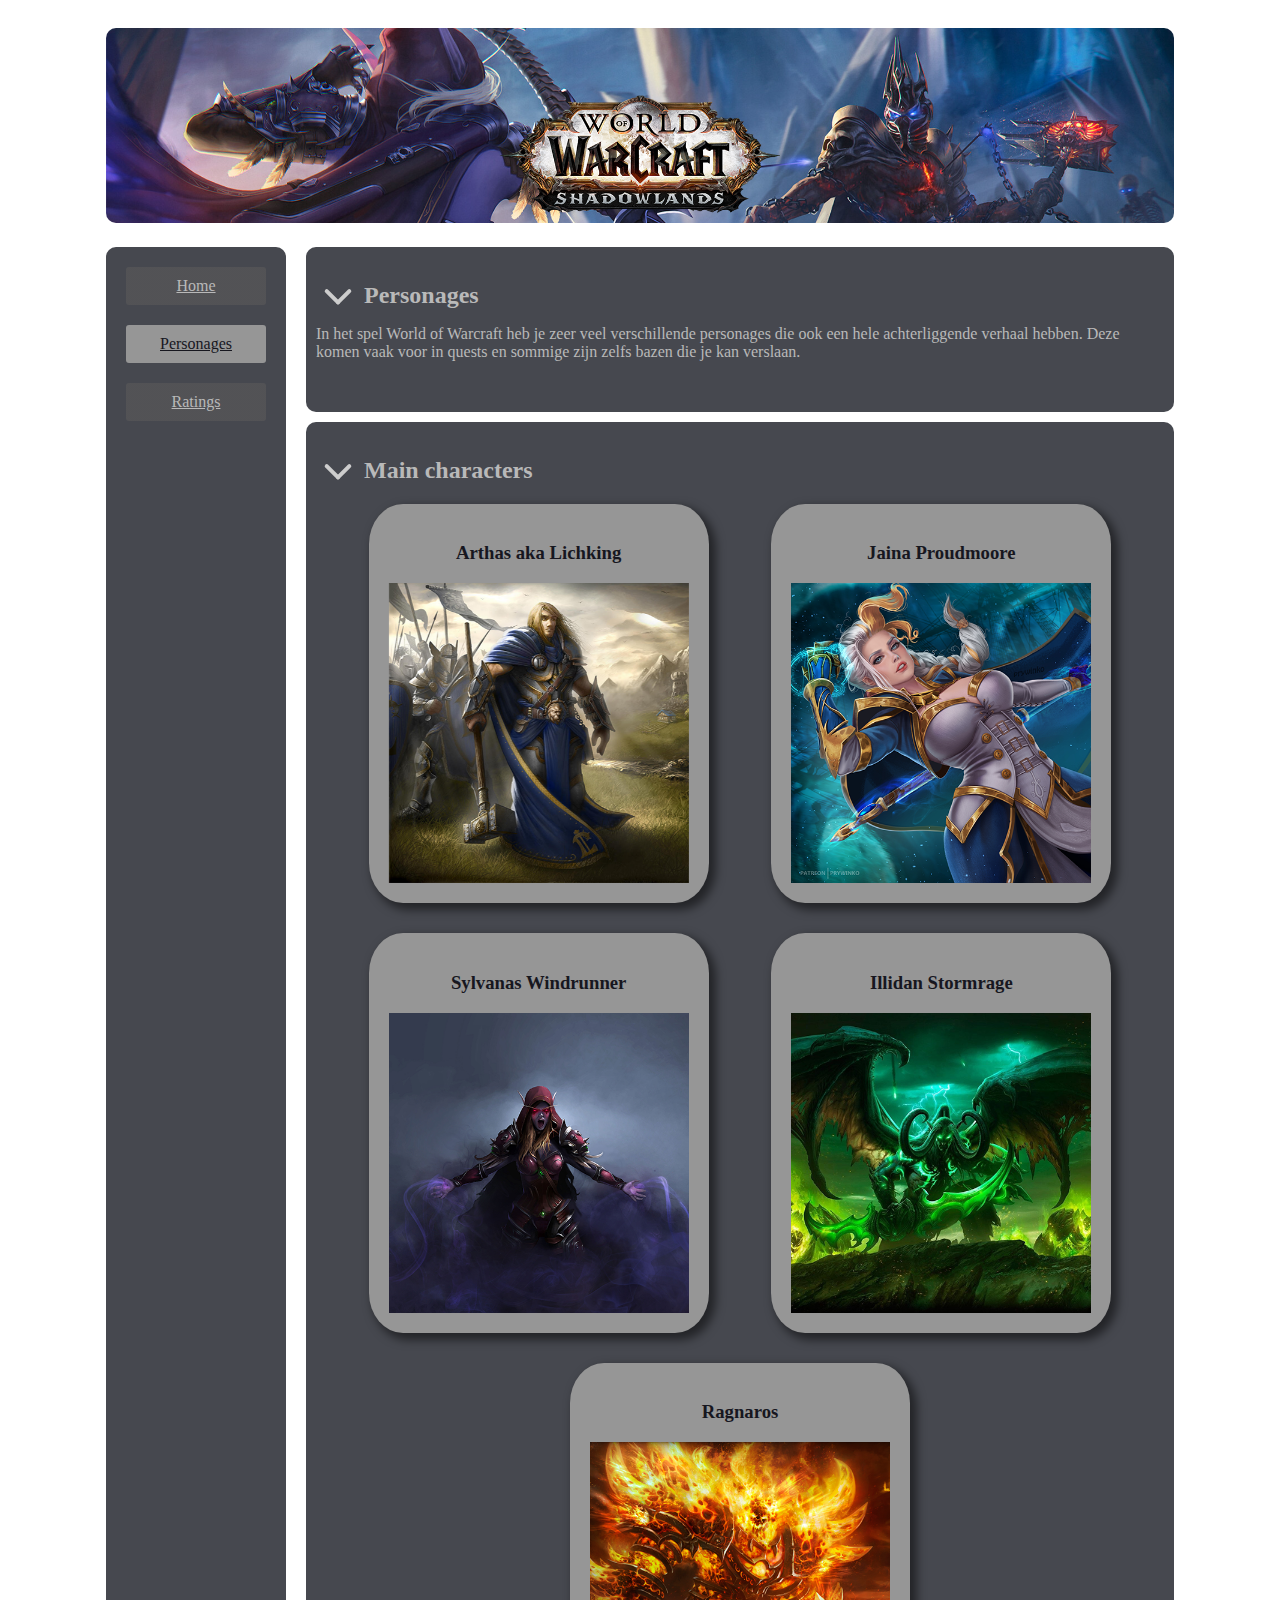
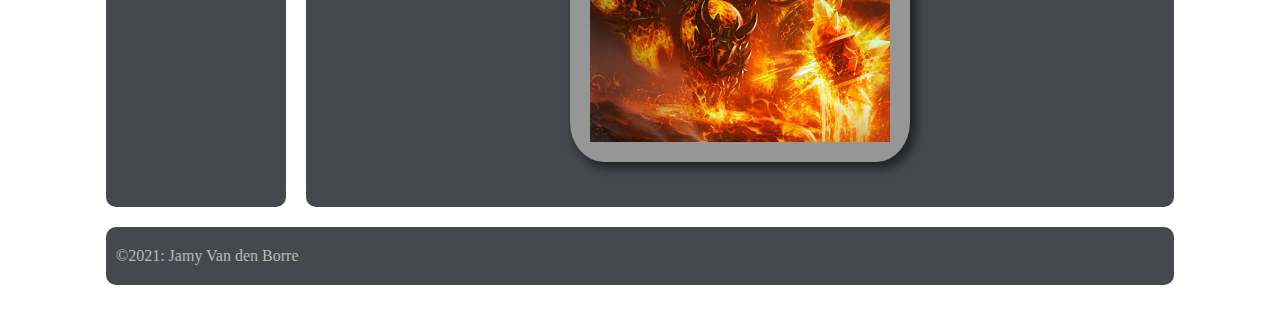
==== commit 2c3c1a04: "Add ratings" ====
--- a/personages.html
+++ b/personages.html
@@ -1,6 +1,5 @@
 <!DOCTYPE html>
-<html lang="nl">
-
+<html lang="en">
 <head>
     <meta charset="UTF-8">
     <meta http-equiv="X-UA-Compatible" content="IE=edge">
@@ -12,12 +11,12 @@
     <link rel="stylesheet" href="css/media-queries.css">
     <title>Personages</title>
 </head>
-
 <body>
     <div class="container">
         <header>
-            <a href="https://worldofwarcraft.com/en-us/" target="_blank"><img src="images/ShadowLandsBanner.png"
-                    alt="World of Warcraft Banner"></a>
+            <a href="https://worldofwarcraft.com/en-us/" target="_blank">
+                <img src="images/ShadowLandsBanner.png" alt="World of Warcraft Banner">
+            </a>
         </header>
         <nav>
             <div class="desktop">
@@ -28,7 +27,6 @@
                         </div>
                     </a>
                 </div>
-
                 <div class="outer">
                     <a href=#>
                         <div class="currentPage">
@@ -36,7 +34,6 @@
                         </div>
                     </a>
                 </div>
-
                 <div class="outer">
                     <a href="ratings.html">
                         <div class="hover">
@@ -52,9 +49,10 @@
                     <input type="checkbox">
                     <span class="spanLeft"></span>
                     <span class="spanRight"></span>
-                    <h2>Inleiding</h2>
+                    <h2>Personages</h2>
                     <div class="text">
-                        <p>tekst en nog wa tekste</p>
+                        <p>In het spel World of Warcraft heb je zeer veel verschillende personages die ook een hele achterliggende verhaal hebben. 
+                            Deze komen vaak voor in quests en sommige zijn zelfs bazen die je kan verslaan.</p>
                     </div>
                 </div>
             </section>
@@ -73,15 +71,26 @@
                                 <div class="flipCard">
                                     <div class="flipCardInner">
                                         <div class="flipCardFront">
-                                            <img src="images/Prince_Arthas.png" alt="Arthas">
-                                        </div>
-                                        <div class="flipCardBack">
-                                            <p>Lost as a child she became a kirintor</p>
-                                        </div>
-                                    </div>
-                                </div>
-                            </figure>
-
+                                            <img src="images/Prince_Arthas.png" alt="Arthas Menethil">
+                                        </div>
+                                        <div class="flipCardBack">
+                                            <div class="flipCardBackImage">
+                                                <img src="images/lichkinglogo.jpg" alt="Lich king logo">
+                                            </div>
+                                            <div class="flipCardBackText">
+                                                <p>
+                                                    Arthas Menethil, Crown Prince of Lordaeron and Knight of the Silver Hand, 
+                                                    was the son of King Terenas Menethil II and heir to the kingdom's throne. 
+                                                    He was trained as a paladin by Uther the Lightbringer and became inducted 
+                                                    into the Knights of the Silver Hand. Arthas also had a romantic relationship 
+                                                    with the sorceress Jaina Proudmoore. Committed to the protection of his people, 
+                                                    Arthas was determined to stop the plague of undeath from infecting Lordaeron.
+                                                </p>
+                                            </div>
+                                        </div>
+                                    </div>
+                                </div>
+                            </figure>
                             <figure>
                                 <a href="https://wowpedia.fandom.com/wiki/Jaina_Proudmoore" target="_blank">
                                     <h3>Jaina Proudmoore</h3>
@@ -89,15 +98,23 @@
                                 <div class="flipCard">
                                     <div class="flipCardInner">
                                         <div class="flipCardFront">
-                                            <img src="images/Jaina_Proudmore.png" alt="Jaina">
-                                        </div>
-                                        <div class="flipCardBack">
-                                            <p>Lost as a child she became a kirintor</p>
-                                        </div>
-                                    </div>
-                                </div>
-                            </figure>
-
+                                            <img src="images/Jaina_Proudmore.png" alt="Jaina Proudmoore">
+                                        </div>
+                                        <div class="flipCardBack">
+                                            <div class="flipCardBackImage">
+                                                <img src="images/kirinTorLogo.png" alt="Kirin tor logo">
+                                            </div>
+                                            <div class="flipCardBackText">
+                                                <p>
+                                                    Daughter of Daelin and Katherine Proudmoore and younger sister of Derek and Tandred Proudmoore, 
+                                                    she was personally trained in the arts of magic by the legendary Archmage Antonidas of Dalaran, 
+                                                    and is considered to be the most powerful human sorceress alive.
+                                                </p>
+                                            </div>
+                                        </div>
+                                    </div>
+                                </div>
+                            </figure>
                             <figure>
                                 <a href="https://wowpedia.fandom.com/wiki/Sylvanas_Windrunner" target="_blank">
                                     <h3>Sylvanas Windrunner</h3>
@@ -105,15 +122,25 @@
                                 <div class="flipCard">
                                     <div class="flipCardInner">
                                         <div class="flipCardFront">
-                                            <img src="images/Sylvanas_Windrunner.png" alt="Sylvanas">
-                                        </div>
-                                        <div class="flipCardBack">
-                                            <p>Lost as a child she became a kirintor</p>
-                                        </div>
-                                    </div>
-                                </div>
-                            </figure>
-
+                                            <img src="images/Sylvanas_Windrunner.png" alt="Sylvanas Windrunner">
+                                        </div>
+                                        <div class="flipCardBack">
+                                            <div class="flipCardBackImage">
+                                                <img src="images/SylvanasLogo.jpg" alt="Sylvanas haar logo">
+                                            </div>
+                                            <div class="flipCardBackText">
+                                                <p>
+                                                    Sylvanas Windrunner, the Banshee Queen, the Dark Lady or Queen of the Forsaken
+                                                    is the former Ranger-General of Silvermoon. 
+                                                    She currently serves as leader of the Forsaken faction of undead and World of Warcraft: 
+                                                    Legion Warchief of the Horde after the Battle on the Broken Shore. 
+                                                    She is the middle sister of Alleria and Vereesa Windrunner.
+                                                </p>
+                                            </div>
+                                        </div>
+                                    </div>
+                                </div>
+                            </figure>
                             <figure>
                                 <a href="https://wowpedia.fandom.com/wiki/Illidan_Stormrage" target="_blank">
                                     <h3>Illidan Stormrage</h3>
@@ -121,15 +148,27 @@
                                 <div class="flipCard">
                                     <div class="flipCardInner">
                                         <div class="flipCardFront">
-                                            <img src="images/Illidan_Stormrage.png" alt="Illidan">
-                                        </div>
-                                        <div class="flipCardBack">
-                                            <p>Lost as a child she became a kirintor</p>
-                                        </div>
-                                    </div>
-                                </div>
-                            </figure>
-
+                                            <img src="images/Illidan_Stormrage.png" alt="Illidan Stormrage">
+                                        </div>
+                                        <div class="flipCardBack">
+                                            <div class="flipCardBackImage">
+                                                <img src="images/illidarylogo.png" alt="illidary logo">
+                                            </div>
+                                            <div class="flipCardBackText">
+                                                <p>
+                                                    Illidan Stormrage is the first of the demon hunters, the former self-proclaimed Lord of Outland, 
+                                                    the former ruler of the Black Temple, and the original leader of the Illidari. 
+                                                    He is the twin brother of Malfurion Stormrage and was, like his sibling, 
+                                                    in love with Tyrande Whisperwind. Originally a powerful night elf sorcerer, 
+                                                    Illidan officially betrayed his people by defecting to the demonic Burning Legion during the 
+                                                    War of the Ancients, though his reasons for doing so were noble as he secretly aimed to 
+                                                    repel the Legion's invasion.
+                                                </p>
+                                            </div>
+                                        </div>
+                                    </div>
+                                </div>
+                            </figure>
                             <figure>
                                 <a href="https://wowpedia.fandom.com/wiki/Ragnaros" target="_blank">
                                     <h3>Ragnaros</h3>
@@ -140,7 +179,17 @@
                                             <img src="images/Ragnaros.png" alt="Ragnaros">
                                         </div>
                                         <div class="flipCardBack">
-                                            <p>Lost as a child she became a kirintor</p>
+                                            <div class="flipCardBackImage">
+                                                <img src="images/ragnarosLogo.jpg" alt="ragnaros zijn logo">
+                                            </div>
+                                            <div class="flipCardBackText">
+                                                <p>
+                                                    The Firelord and his brethren once held sway over the entire world. 
+                                                    As a servant of the Old Gods, he fought against the Titans for domination over the planet. 
+                                                    The victorious Titans banished him and his brethren to the Elemental Plane there to 
+                                                    remain imprisoned until the end of time.
+                                                </p>
+                                            </div>
                                         </div>
                                     </div>
                                 </div>
--- a/css/mainstyle.css
+++ b/css/mainstyle.css
@@ -58,6 +58,8 @@
 }
 nav .desktop .hover:hover{
     background-position: left bottom;
+    color: rgb(23, 23, 31);
+    text-decoration: inherit;
 }
 section{
     padding: 35px 10px 35px 10px;
@@ -67,8 +69,4 @@
 }
 h2{
     display: inline;
-}
-iframe{
-    max-width: 780px;
-    height: auto;
 }--- a/css/invertButton.css
+++ b/css/invertButton.css
@@ -43,6 +43,8 @@
 .menuToggle input:checked ~ .text{
     font-size: 0px;
 }
-.menuToggle input:checked ~ .text .fotoContainer figure{
+.menuToggle input:checked ~ .text .fotoContainer figure,
+.menuToggle input:checked ~ .text .ratingContainer,
+.menuToggle input:checked ~ .text iframe{
     display: none;
 }--- a/css/characters.css
+++ b/css/characters.css
@@ -42,9 +42,18 @@
 }
 
 .flipCardBack {
+    position: relative;
     background-color: #2980b9;
     color: white;
     transform: rotateY(180deg);
+}
+.flipCardBackImage{
+    position: absolute;
+}
+.flipCardBackText{
+    position: absolute;
+    padding: 5px 25px;
+    
 }
 figure img{
     width: 300px;
@@ -52,4 +61,4 @@
 figure a:visited, figure a:link{
     color: rgb(23, 23, 31);
     text-decoration: inherit;
-}
+}--- a/css/media-queries.css
+++ b/css/media-queries.css
@@ -18,4 +18,7 @@
     figure img{
         width: 250px;
     }
+    iframe{
+        display: none;
+    }
 }